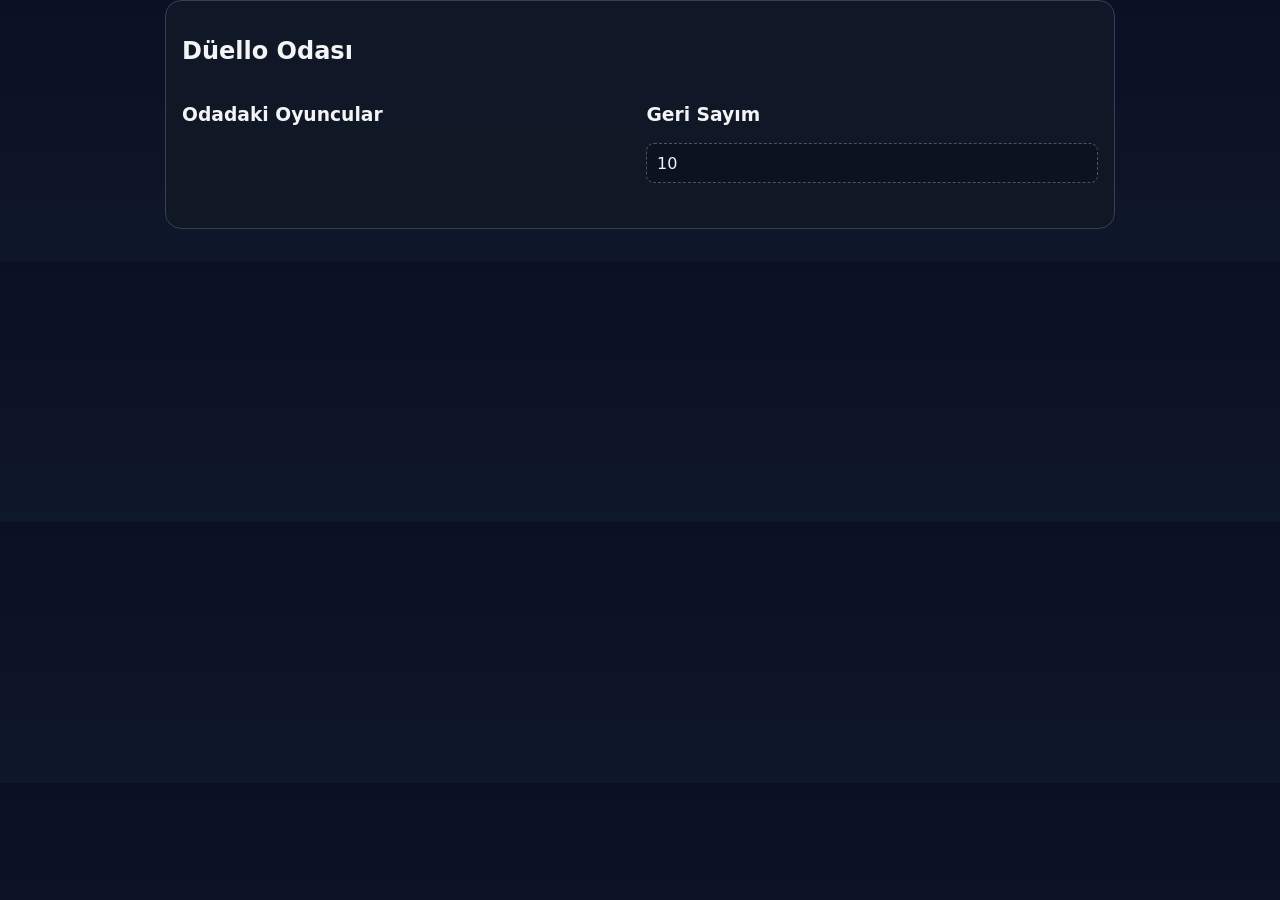
==== duel.html @ 23c55a41 "feat: add duel room window with participants and 10s auto timer" ====
<!doctype html>
<html lang="tr">
  <head>
    <meta charset="UTF-8" />
    <meta name="viewport" content="width=device-width, initial-scale=1.0" />
    <title>Düello Odası</title>
    <link rel="stylesheet" href="style.css" />
  </head>
  <body>
    <main class="container">
      <section class="card">
        <h2 id="roomTitle">Düello Odası</h2>
        <p id="roomMeta" class="muted"></p>
        <div class="duel-grid">
          <div>
            <h3>Odadaki Oyuncular</h3>
            <ul id="participantsList"></ul>
          </div>
          <div>
            <h3>Geri Sayım</h3>
            <p id="countdownText" class="code-box">10</p>
          </div>
        </div>
      </section>

      <section id="duelQuizSection" class="card hidden">
        <div class="row-between">
          <h2>Düello Sorusu</h2>
          <span id="duelProgress" class="badge">1/5</span>
        </div>
        <p id="duelQuestionMeta" class="muted"></p>
        <h3 id="duelQuestionText"></h3>
        <div id="duelChoices" class="choices"></div>
        <p id="duelFeedback"></p>
      </section>

      <section id="duelResultSection" class="card hidden">
        <h2>Sonuç</h2>
        <p id="duelScore"></p>
        <h3>Liderlik</h3>
        <ul id="duelLeaderboard"></ul>
      </section>
    </main>
    <script src="duel.js"></script>
  </body>
</html>
---- style.css ----
:root {
  --bg: #0f172a;
  --card: #111827;
  --text: #f3f4f6;
  --muted: #9ca3af;
  --accent: #22c55e;
  --accent-2: #3b82f6;
  --danger: #ef4444;
}

* { box-sizing: border-box; }

body {
  margin: 0;
  font-family: Inter, system-ui, -apple-system, Segoe UI, Roboto, sans-serif;
  background: linear-gradient(180deg, #0b1024 0%, var(--bg) 100%);
  color: var(--text);
}

.topbar {
  padding: 2rem 1rem 1rem;
  text-align: center;
}

.topbar h1 { margin: 0 0 0.5rem; }
.topbar p { margin: 0; color: var(--muted); }

.container {
  width: min(950px, 92vw);
  margin: 0 auto 2rem;
  display: grid;
  gap: 1rem;
}

.card {
  background: rgba(17, 24, 39, 0.92);
  border: 1px solid #374151;
  border-radius: 16px;
  padding: 1rem;
}

.hidden { display: none !important; }

.btn {
  border: none;
  padding: 0.7rem 1rem;
  border-radius: 10px;
  cursor: pointer;
  background: #374151;
  color: white;
  font-weight: 600;
}

.btn.primary { background: var(--accent-2); }
.btn:hover { opacity: 0.9; }

.mode-buttons, .actions {
  display: flex;
  gap: 0.6rem;
  flex-wrap: wrap;
}

.category-grid, .duel-grid {
  display: grid;
  grid-template-columns: repeat(auto-fit, minmax(220px, 1fr));
  gap: 0.8rem;
  margin-bottom: 0.8rem;
}

label {
  display: flex;
  flex-direction: column;
  gap: 0.4rem;
  font-size: 0.95rem;
}

select, input {
  padding: 0.6rem;
  border-radius: 8px;
  border: 1px solid #4b5563;
  background: #111827;
  color: white;
}

.choices {
  display: grid;
  gap: 0.6rem;
}

.choice-btn {
  text-align: left;
  background: #1f2937;
  border: 1px solid #374151;
}

.choice-btn.correct { background: #14532d; border-color: #16a34a; }
.choice-btn.wrong { background: #7f1d1d; border-color: var(--danger); }

.muted { color: var(--muted); }
.badge {
  background: #1e293b;
  border: 1px solid #334155;
  border-radius: 999px;
  padding: 0.2rem 0.6rem;
}

.row-between {
  display: flex;
  align-items: center;
  justify-content: space-between;
}

.code-box {
  padding: 0.6rem;
  border-radius: 8px;
  background: #0b1220;
  border: 1px dashed #475569;
}

.explanation {
  border-left: 3px solid var(--accent);
  padding-left: 0.6rem;
}
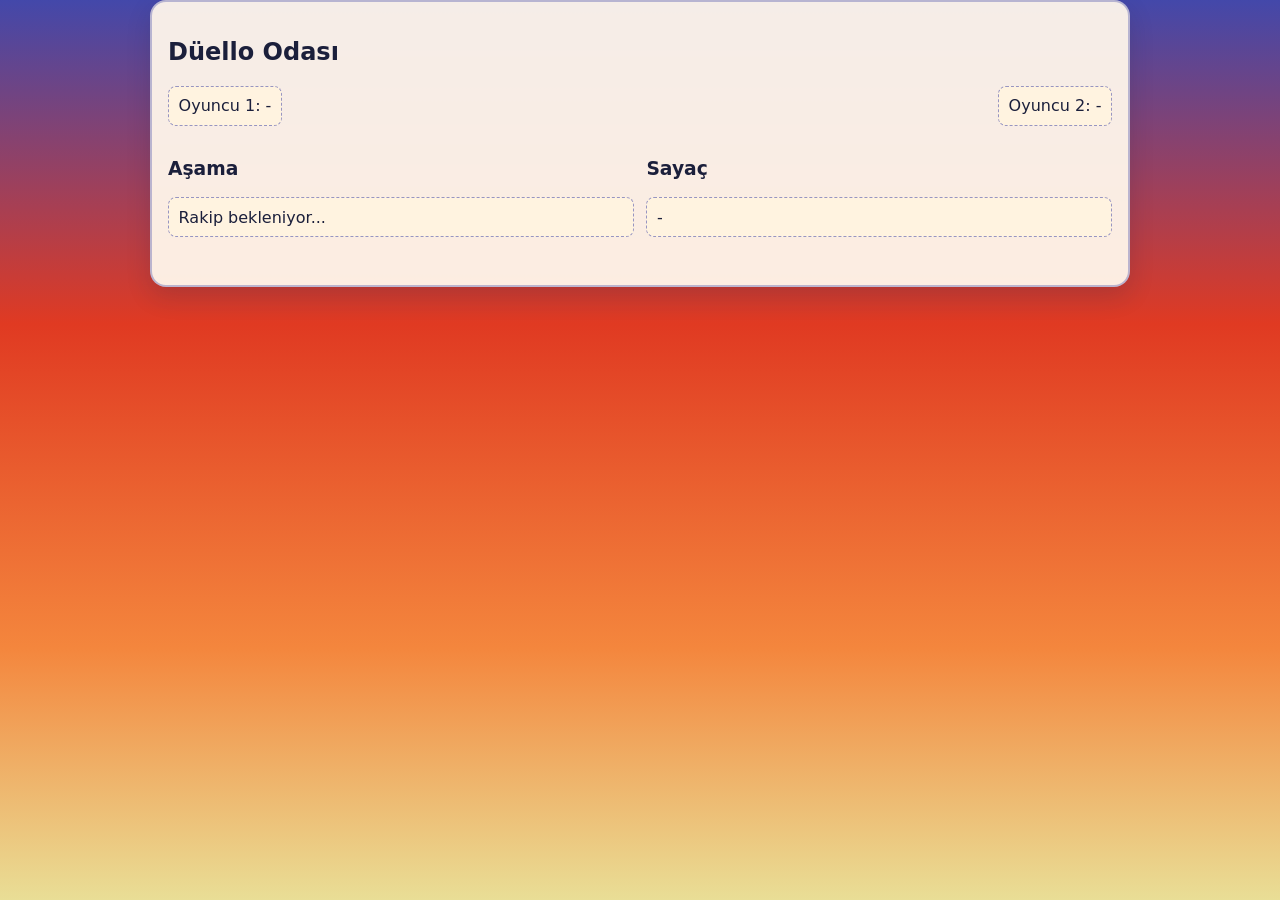
==== commit 593d9ffa: "feat: implement synchronized duel rooms with copyable codes and sudden death" ====
--- a/duel.html
+++ b/duel.html
@@ -11,34 +11,39 @@
       <section class="card">
         <h2 id="roomTitle">Düello Odası</h2>
         <p id="roomMeta" class="muted"></p>
-        <div class="duel-grid">
+
+        <div class="row-between" style="gap:1rem; flex-wrap:wrap;">
+          <div class="code-box" id="leftPlayer">Oyuncu 1: -</div>
+          <div class="code-box" id="rightPlayer">Oyuncu 2: -</div>
+        </div>
+
+        <div class="duel-grid" style="margin-top:0.8rem;">
           <div>
-            <h3>Odadaki Oyuncular</h3>
-            <ul id="participantsList"></ul>
+            <h3>Aşama</h3>
+            <p id="phaseText" class="code-box">Rakip bekleniyor...</p>
           </div>
           <div>
-            <h3>Geri Sayım</h3>
-            <p id="countdownText" class="code-box">10</p>
+            <h3>Sayaç</h3>
+            <p id="countdownText" class="code-box">-</p>
           </div>
         </div>
+        <p id="answeredEarlyText" class="muted"></p>
       </section>
 
       <section id="duelQuizSection" class="card hidden">
         <div class="row-between">
           <h2>Düello Sorusu</h2>
-          <span id="duelProgress" class="badge">1/5</span>
+          <span id="duelProgress" class="badge">1/10</span>
         </div>
         <p id="duelQuestionMeta" class="muted"></p>
         <h3 id="duelQuestionText"></h3>
         <div id="duelChoices" class="choices"></div>
-        <p id="duelFeedback"></p>
       </section>
 
       <section id="duelResultSection" class="card hidden">
         <h2>Sonuç</h2>
-        <p id="duelScore"></p>
-        <h3>Liderlik</h3>
-        <ul id="duelLeaderboard"></ul>
+        <p id="duelWinner"></p>
+        <ul id="duelScoreBoard"></ul>
       </section>
     </main>
     <script src="duel.js"></script>
--- a/style.css
+++ b/style.css
@@ -1,11 +1,11 @@
 :root {
-  --bg: #0f172a;
-  --card: #111827;
-  --text: #f3f4f6;
-  --muted: #9ca3af;
-  --accent: #22c55e;
-  --accent-2: #3b82f6;
-  --danger: #ef4444;
+  --pal-indigo: #4348aa;
+  --pal-red: #e03a22;
+  --pal-orange: #f4863d;
+  --pal-cream: #e9de96;
+  --text-dark: #1b1f3b;
+  --text-light: #fff7eb;
+  --danger: #b91c1c;
 }
 
 * { box-sizing: border-box; }
@@ -13,30 +13,33 @@
 body {
   margin: 0;
   font-family: Inter, system-ui, -apple-system, Segoe UI, Roboto, sans-serif;
-  background: linear-gradient(180deg, #0b1024 0%, var(--bg) 100%);
-  color: var(--text);
+  background: linear-gradient(180deg, var(--pal-indigo) 0%, var(--pal-red) 36%, var(--pal-orange) 72%, var(--pal-cream) 100%);
+  color: var(--text-dark);
+  min-height: 100vh;
 }
 
 .topbar {
   padding: 2rem 1rem 1rem;
   text-align: center;
+  color: var(--text-light);
 }
 
 .topbar h1 { margin: 0 0 0.5rem; }
-.topbar p { margin: 0; color: var(--muted); }
+.topbar p { margin: 0; opacity: 0.95; }
 
 .container {
-  width: min(950px, 92vw);
+  width: min(980px, 92vw);
   margin: 0 auto 2rem;
   display: grid;
   gap: 1rem;
 }
 
 .card {
-  background: rgba(17, 24, 39, 0.92);
-  border: 1px solid #374151;
+  background: rgba(255, 247, 235, 0.95);
+  border: 2px solid rgba(67, 72, 170, 0.35);
   border-radius: 16px;
   padding: 1rem;
+  box-shadow: 0 10px 25px rgba(27, 31, 59, 0.16);
 }
 
 .hidden { display: none !important; }
@@ -46,13 +49,17 @@
   padding: 0.7rem 1rem;
   border-radius: 10px;
   cursor: pointer;
-  background: #374151;
-  color: white;
-  font-weight: 600;
+  background: var(--pal-orange);
+  color: var(--text-dark);
+  font-weight: 700;
 }
 
-.btn.primary { background: var(--accent-2); }
-.btn:hover { opacity: 0.9; }
+.btn.primary {
+  background: var(--pal-indigo);
+  color: var(--text-light);
+}
+
+.btn:hover { opacity: 0.92; }
 
 .mode-buttons, .actions {
   display: flex;
@@ -72,14 +79,15 @@
   flex-direction: column;
   gap: 0.4rem;
   font-size: 0.95rem;
+  font-weight: 600;
 }
 
 select, input {
   padding: 0.6rem;
   border-radius: 8px;
-  border: 1px solid #4b5563;
-  background: #111827;
-  color: white;
+  border: 1px solid rgba(67, 72, 170, 0.4);
+  background: #fff7eb;
+  color: var(--text-dark);
 }
 
 .choices {
@@ -89,17 +97,28 @@
 
 .choice-btn {
   text-align: left;
-  background: #1f2937;
-  border: 1px solid #374151;
+  background: #fff3e0;
+  border: 1px solid rgba(67, 72, 170, 0.35);
 }
 
-.choice-btn.correct { background: #14532d; border-color: #16a34a; }
-.choice-btn.wrong { background: #7f1d1d; border-color: var(--danger); }
+.choice-btn.correct {
+  background: #d9f99d;
+  border-color: #65a30d;
+}
 
-.muted { color: var(--muted); }
+.choice-btn.wrong {
+  background: #fecaca;
+  border-color: var(--danger);
+}
+
+.muted {
+  color: #454b73;
+}
+
 .badge {
-  background: #1e293b;
-  border: 1px solid #334155;
+  background: var(--pal-indigo);
+  color: var(--text-light);
+  border: 1px solid rgba(255, 247, 235, 0.5);
   border-radius: 999px;
   padding: 0.2rem 0.6rem;
 }
@@ -113,11 +132,11 @@
 .code-box {
   padding: 0.6rem;
   border-radius: 8px;
-  background: #0b1220;
-  border: 1px dashed #475569;
+  background: #fff3e0;
+  border: 1px dashed rgba(67, 72, 170, 0.55);
 }
 
 .explanation {
-  border-left: 3px solid var(--accent);
+  border-left: 4px solid var(--pal-red);
   padding-left: 0.6rem;
 }
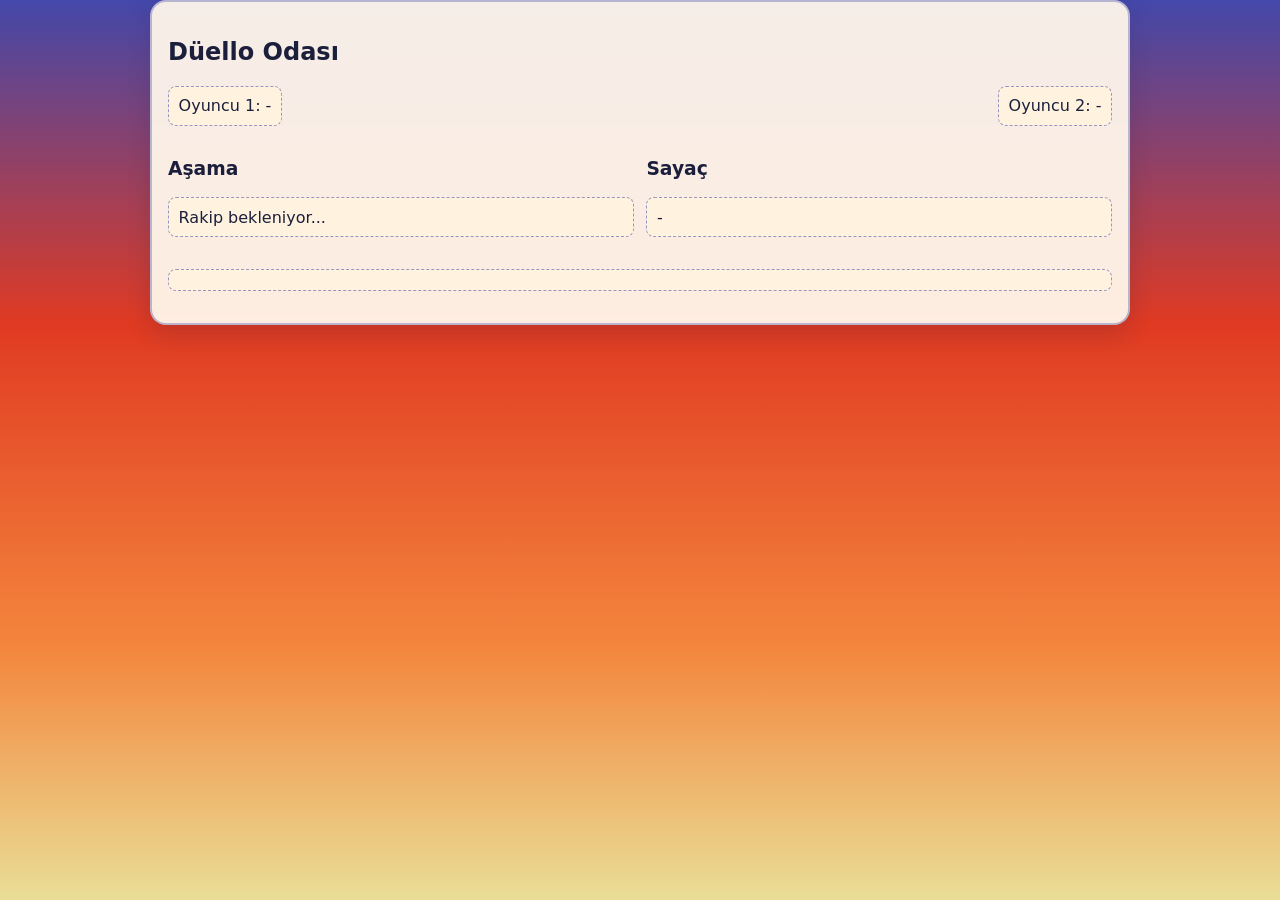
==== commit 3511ccfd: "feat: overhaul duel UX with auto room entry, synced rounds, and time tiebreak" ====
--- a/duel.html
+++ b/duel.html
@@ -27,6 +27,7 @@
             <p id="countdownText" class="code-box">-</p>
           </div>
         </div>
+        <p id="duelLiveScore" class="code-box"></p>
         <p id="answeredEarlyText" class="muted"></p>
       </section>
 
--- a/style.css
+++ b/style.css
@@ -140,3 +140,18 @@
   border-left: 4px solid var(--pal-red);
   padding-left: 0.6rem;
 }
+
+
+.choice-selected {
+  outline: 2px solid rgba(67, 72, 170, 0.75);
+}
+
+.pulse-ok {
+  animation: pulseOk 0.6s ease;
+}
+
+@keyframes pulseOk {
+  0% { transform: scale(1); }
+  50% { transform: scale(1.02); }
+  100% { transform: scale(1); }
+}
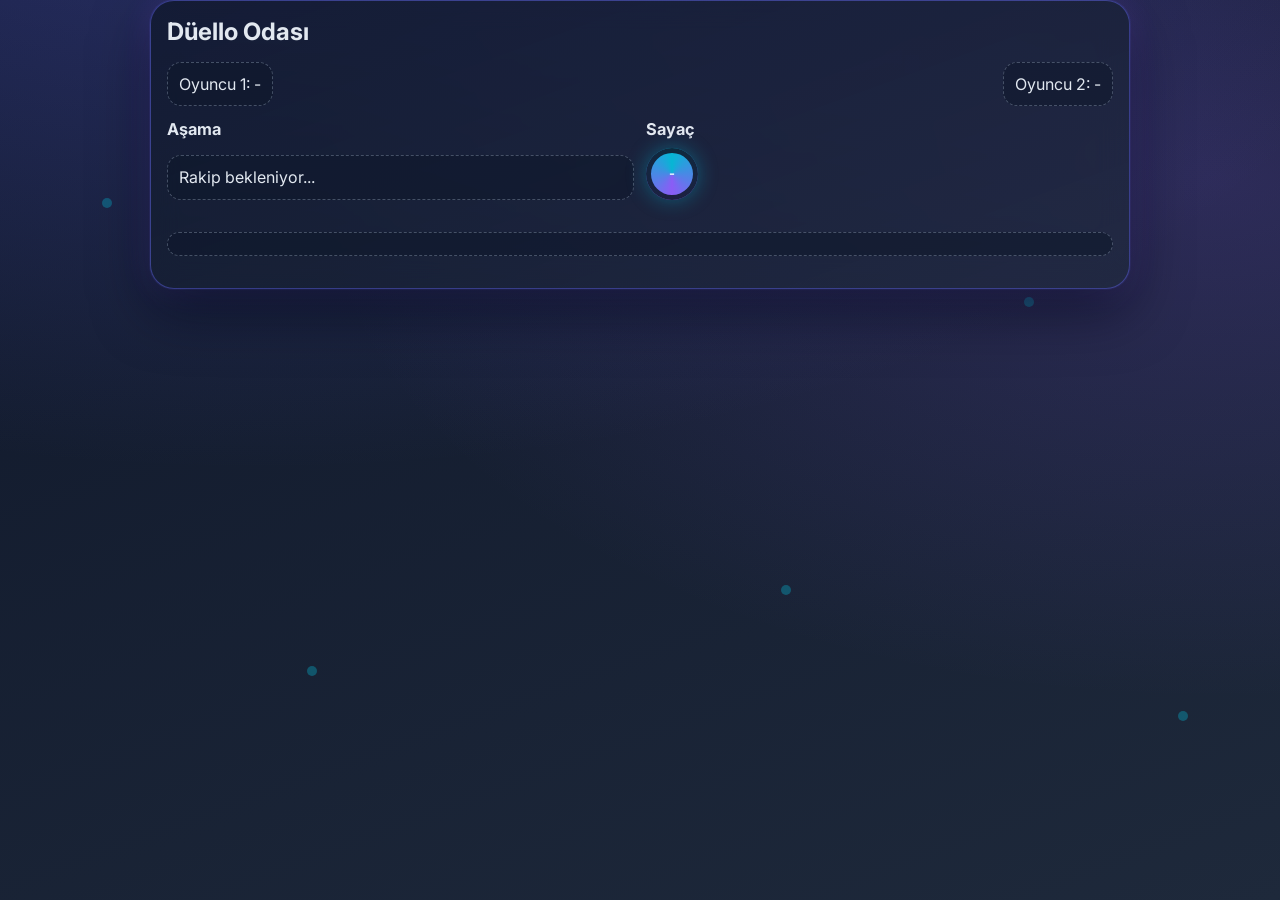
==== commit 54e34bda: "feat: deliver modern animated premium UI refresh" ====
--- a/duel.html
+++ b/duel.html
@@ -4,11 +4,16 @@
     <meta charset="UTF-8" />
     <meta name="viewport" content="width=device-width, initial-scale=1.0" />
     <title>Düello Odası</title>
+    <link rel="preconnect" href="https://fonts.googleapis.com" />
+    <link rel="preconnect" href="https://fonts.gstatic.com" crossorigin />
+    <link href="https://fonts.googleapis.com/css2?family=Inter:wght@400;500;600;700;800&display=swap" rel="stylesheet" />
     <link rel="stylesheet" href="style.css" />
   </head>
   <body>
-    <main class="container">
-      <section class="card">
+    <div class="bg-particles" aria-hidden="true"><span></span><span></span><span></span><span></span><span></span><span></span></div>
+
+    <main class="container page-enter">
+      <section class="card question-card">
         <h2 id="roomTitle">Düello Odası</h2>
         <p id="roomMeta" class="muted"></p>
 
@@ -24,29 +29,35 @@
           </div>
           <div>
             <h3>Sayaç</h3>
-            <p id="countdownText" class="code-box">-</p>
+            <div class="timer-circle"><span id="countdownText">-</span></div>
           </div>
         </div>
+
         <p id="duelLiveScore" class="code-box"></p>
         <p id="answeredEarlyText" class="muted"></p>
       </section>
 
-      <section id="duelQuizSection" class="card hidden">
+      <section id="duelQuizSection" class="card question-card hidden">
         <div class="row-between">
           <h2>Düello Sorusu</h2>
           <span id="duelProgress" class="badge">1/10</span>
+        </div>
+        <div class="progress-track" aria-hidden="true">
+          <div id="duelProgressFill" class="progress-fill"></div>
         </div>
         <p id="duelQuestionMeta" class="muted"></p>
         <h3 id="duelQuestionText"></h3>
         <div id="duelChoices" class="choices"></div>
       </section>
 
-      <section id="duelResultSection" class="card hidden">
-        <h2>Sonuç</h2>
+      <section id="duelResultSection" class="card modal-card hidden">
+        <h2>Maç Sonu</h2>
         <p id="duelWinner"></p>
         <ul id="duelScoreBoard"></ul>
       </section>
     </main>
+
+    <script src="ui-effects.js"></script>
     <script src="duel.js"></script>
   </body>
 </html>
--- a/style.css
+++ b/style.css
@@ -1,157 +1,426 @@
 :root {
-  --pal-indigo: #4348aa;
-  --pal-red: #e03a22;
-  --pal-orange: #f4863d;
-  --pal-cream: #e9de96;
-  --text-dark: #1b1f3b;
-  --text-light: #fff7eb;
-  --danger: #b91c1c;
+  --primary: #6366f1;
+  --secondary: #8b5cf6;
+  --accent: #06b6d4;
+  --success: #10b981;
+  --warning: #f59e0b;
+  --error: #f43f5e;
+  --bg-900: #0f172a;
+  --bg-800: #1e293b;
+  --text-main: #e2e8f0;
+  --text-soft: #94a3b8;
+  --glass: rgba(15, 23, 42, 0.52);
 }
 
 * { box-sizing: border-box; }
 
 body {
   margin: 0;
-  font-family: Inter, system-ui, -apple-system, Segoe UI, Roboto, sans-serif;
-  background: linear-gradient(180deg, var(--pal-indigo) 0%, var(--pal-red) 36%, var(--pal-orange) 72%, var(--pal-cream) 100%);
-  color: var(--text-dark);
+  color: var(--text-main);
+  font-family: 'Inter', system-ui, -apple-system, Segoe UI, Roboto, sans-serif;
+  background: radial-gradient(1200px 650px at 20% -20%, rgba(99, 102, 241, 0.33), transparent),
+              radial-gradient(900px 520px at 95% 20%, rgba(139, 92, 246, 0.2), transparent),
+              linear-gradient(160deg, var(--bg-900), var(--bg-800));
   min-height: 100vh;
+  overflow-x: hidden;
+}
+
+.bg-particles {
+  position: fixed;
+  inset: 0;
+  pointer-events: none;
+  z-index: 0;
+}
+
+.bg-particles span {
+  position: absolute;
+  width: 10px;
+  height: 10px;
+  border-radius: 999px;
+  background: rgba(6, 182, 212, 0.35);
+  filter: blur(0.5px);
+  animation: floatParticle 8s ease-in-out infinite;
+}
+
+.bg-particles span:nth-child(1) { left: 8%; top: 22%; animation-delay: 0s; }
+.bg-particles span:nth-child(2) { left: 24%; top: 74%; animation-delay: 1.3s; }
+.bg-particles span:nth-child(3) { left: 46%; top: 18%; animation-delay: 2.1s; }
+.bg-particles span:nth-child(4) { left: 61%; top: 65%; animation-delay: 2.8s; }
+.bg-particles span:nth-child(5) { left: 80%; top: 33%; animation-delay: 3.5s; }
+.bg-particles span:nth-child(6) { left: 92%; top: 79%; animation-delay: 4.1s; }
+
+.glass {
+  backdrop-filter: blur(14px);
+  background: rgba(15, 23, 42, 0.5);
+  border: 1px solid rgba(148, 163, 184, 0.22);
 }
 
 .topbar {
-  padding: 2rem 1rem 1rem;
+  position: relative;
+  z-index: 1;
+  width: min(980px, 92vw);
+  margin: 1rem auto;
+  padding: 1rem 1.2rem;
+  border-radius: 20px;
   text-align: center;
-  color: var(--text-light);
-}
-
-.topbar h1 { margin: 0 0 0.5rem; }
-.topbar p { margin: 0; opacity: 0.95; }
+}
+
+.eyebrow {
+  margin: 0 0 0.35rem;
+  color: var(--text-soft);
+  font-size: 0.72rem;
+  letter-spacing: 0.16em;
+}
+
+.gradient-title {
+  margin: 0;
+  font-size: clamp(1.7rem, 5vw, 2.6rem);
+  line-height: 1.1;
+  background: linear-gradient(90deg, var(--primary), var(--secondary), var(--accent), var(--primary));
+  background-size: 240% 100%;
+  -webkit-background-clip: text;
+  background-clip: text;
+  color: transparent;
+  animation: headerGradient 8s linear infinite;
+}
+
+.topbar p { margin: 0.45rem 0 0; color: var(--text-soft); }
 
 .container {
+  position: relative;
+  z-index: 1;
   width: min(980px, 92vw);
-  margin: 0 auto 2rem;
-  display: grid;
-  gap: 1rem;
+  margin: 0 auto 7rem;
+  display: grid;
+  gap: 0.9rem;
 }
 
 .card {
-  background: rgba(255, 247, 235, 0.95);
-  border: 2px solid rgba(67, 72, 170, 0.35);
-  border-radius: 16px;
+  position: relative;
+  border-radius: 24px;
   padding: 1rem;
-  box-shadow: 0 10px 25px rgba(27, 31, 59, 0.16);
-}
+  background: linear-gradient(160deg, rgba(15, 23, 42, 0.75), rgba(30, 41, 59, 0.66));
+  border: 1px solid rgba(148, 163, 184, 0.22);
+  box-shadow: 0 15px 40px rgba(2, 6, 23, 0.45), inset 0 1px 0 rgba(255, 255, 255, 0.03);
+}
+
+.card-float { animation: cardIn 0.55s ease both; }
+.question-card {
+  backdrop-filter: blur(14px);
+  border-color: rgba(99, 102, 241, 0.45);
+  box-shadow: 0 22px 55px rgba(2, 6, 23, 0.52), 0 0 0 1px rgba(99, 102, 241, 0.14), 0 0 32px rgba(139, 92, 246, 0.22);
+}
+
+h2, h3, h4 { margin: 0 0 0.55rem; }
+h3 { font-size: 1.02rem; }
 
 .hidden { display: none !important; }
-
-.btn {
-  border: none;
-  padding: 0.7rem 1rem;
-  border-radius: 10px;
-  cursor: pointer;
-  background: var(--pal-orange);
-  color: var(--text-dark);
-  font-weight: 700;
-}
-
-.btn.primary {
-  background: var(--pal-indigo);
-  color: var(--text-light);
-}
-
-.btn:hover { opacity: 0.92; }
 
 .mode-buttons, .actions {
   display: flex;
+  gap: 0.55rem;
+  flex-wrap: wrap;
+}
+
+.btn {
+  position: relative;
+  overflow: hidden;
+  border: none;
+  border-radius: 16px;
+  padding: 0.8rem 1rem;
+  min-height: 48px;
+  font-weight: 700;
+  color: #ecfeff;
+  cursor: pointer;
+  background: linear-gradient(135deg, rgba(6, 182, 212, 0.9), rgba(99, 102, 241, 0.9));
+  box-shadow: 0 8px 18px rgba(6, 182, 212, 0.2), inset 0 0 0 1px rgba(255, 255, 255, 0.2);
+  transition: transform 0.35s ease, box-shadow 0.35s ease, filter 0.35s ease;
+}
+
+.btn.primary {
+  background: linear-gradient(135deg, var(--primary), var(--secondary));
+  box-shadow: 0 10px 24px rgba(99, 102, 241, 0.35);
+}
+
+.btn:hover {
+  transform: scale(1.05);
+  filter: brightness(1.06);
+  box-shadow: 0 12px 26px rgba(139, 92, 246, 0.45);
+}
+
+.btn:active { transform: scale(0.98); }
+.btn:disabled { opacity: 0.45; cursor: not-allowed; transform: none; }
+
+.ripple {
+  position: absolute;
+  border-radius: 999px;
+  transform: scale(0);
+  animation: ripple 0.55s ease-out;
+  background: rgba(255, 255, 255, 0.35);
+  pointer-events: none;
+}
+
+.nav-tab {
+  display: inline-flex;
+  align-items: center;
+  gap: 0.45rem;
+}
+.nav-tab.active {
+  outline: 1px solid rgba(6, 182, 212, 0.65);
+  box-shadow: 0 0 0 1px rgba(6, 182, 212, 0.4), 0 10px 24px rgba(6, 182, 212, 0.3);
+}
+
+.category-cards {
+  display: grid;
+  grid-template-columns: repeat(3, minmax(0, 1fr));
   gap: 0.6rem;
-  flex-wrap: wrap;
+  margin-bottom: 0.8rem;
+}
+
+.category-card {
+  padding: 0.8rem 0.7rem;
+  border-radius: 18px;
+  text-align: center;
+  background: linear-gradient(135deg, rgba(99, 102, 241, 0.22), rgba(6, 182, 212, 0.15));
+  border: 1px solid rgba(99, 102, 241, 0.35);
+  box-shadow: 0 8px 18px rgba(15, 23, 42, 0.35);
+  transition: transform 0.35s ease, box-shadow 0.35s ease;
+}
+
+.category-card span { font-size: 1.2rem; display: block; margin-bottom: 0.35rem; }
+.category-card h4 { margin: 0; font-size: 0.85rem; color: #dbeafe; }
+
+.category-card:hover {
+  transform: translateY(-4px);
+  box-shadow: 0 14px 25px rgba(99, 102, 241, 0.3), 0 0 20px rgba(6, 182, 212, 0.2);
 }
 
 .category-grid, .duel-grid {
   display: grid;
   grid-template-columns: repeat(auto-fit, minmax(220px, 1fr));
-  gap: 0.8rem;
+  gap: 0.7rem;
   margin-bottom: 0.8rem;
+}
+
+.glass-inner {
+  border-radius: 16px;
+  padding: 0.8rem;
+  background: rgba(15, 23, 42, 0.34);
+  border: 1px solid rgba(148, 163, 184, 0.22);
 }
 
 label {
   display: flex;
   flex-direction: column;
-  gap: 0.4rem;
-  font-size: 0.95rem;
-  font-weight: 600;
+  gap: 0.35rem;
+  font-size: 0.92rem;
+  color: #cbd5e1;
 }
 
 select, input {
-  padding: 0.6rem;
-  border-radius: 8px;
-  border: 1px solid rgba(67, 72, 170, 0.4);
-  background: #fff7eb;
-  color: var(--text-dark);
-}
+  border: 1px solid rgba(148, 163, 184, 0.34);
+  border-radius: 14px;
+  padding: 0.72rem;
+  min-height: 46px;
+  background: rgba(15, 23, 42, 0.6);
+  color: var(--text-main);
+}
+
+select:focus, input:focus {
+  outline: none;
+  border-color: rgba(6, 182, 212, 0.8);
+  box-shadow: 0 0 0 3px rgba(6, 182, 212, 0.18);
+}
+
+.progress-track {
+  height: 10px;
+  border-radius: 999px;
+  background: rgba(148, 163, 184, 0.18);
+  overflow: hidden;
+  margin: 0.45rem 0 0.8rem;
+}
+
+.progress-fill {
+  width: 22%;
+  height: 100%;
+  border-radius: inherit;
+  background: linear-gradient(90deg, var(--accent), var(--secondary), var(--primary));
+  background-size: 200% 100%;
+  animation: shimmer 2.2s linear infinite;
+  transition: width 0.45s ease-in-out;
+}
+
+.timer-circle {
+  width: 52px;
+  height: 52px;
+  border-radius: 50%;
+  display: grid;
+  place-items: center;
+  color: #e0f2fe;
+  background: conic-gradient(from 0deg, var(--accent), var(--secondary), var(--accent));
+  box-shadow: 0 0 20px rgba(6, 182, 212, 0.4), inset 0 0 0 5px rgba(15, 23, 42, 0.88);
+  animation: spinGlow 3s linear infinite;
+}
+.timer-circle span { font-size: 0.8rem; font-weight: 700; }
 
 .choices {
   display: grid;
-  gap: 0.6rem;
+  gap: 0.55rem;
 }
 
 .choice-btn {
   text-align: left;
-  background: #fff3e0;
-  border: 1px solid rgba(67, 72, 170, 0.35);
+  background: linear-gradient(135deg, rgba(99, 102, 241, 0.26), rgba(6, 182, 212, 0.2));
+  border: 1px solid rgba(148, 163, 184, 0.34);
+  min-height: 54px;
 }
 
 .choice-btn.correct {
-  background: #d9f99d;
-  border-color: #65a30d;
+  background: linear-gradient(135deg, rgba(16, 185, 129, 0.45), rgba(5, 150, 105, 0.45));
+  border-color: rgba(16, 185, 129, 0.9);
 }
 
 .choice-btn.wrong {
-  background: #fecaca;
-  border-color: var(--danger);
-}
-
-.muted {
-  color: #454b73;
-}
+  background: linear-gradient(135deg, rgba(244, 63, 94, 0.45), rgba(225, 29, 72, 0.45));
+  border-color: rgba(244, 63, 94, 0.9);
+  animation: shake 0.34s ease;
+}
+
+.choice-selected { outline: 2px solid rgba(6, 182, 212, 0.55); }
 
 .badge {
-  background: var(--pal-indigo);
-  color: var(--text-light);
-  border: 1px solid rgba(255, 247, 235, 0.5);
   border-radius: 999px;
-  padding: 0.2rem 0.6rem;
+  padding: 0.24rem 0.65rem;
+  color: #e0e7ff;
+  background: linear-gradient(90deg, rgba(99, 102, 241, 0.65), rgba(139, 92, 246, 0.65));
+  border: 1px solid rgba(167, 139, 250, 0.55);
 }
 
 .row-between {
   display: flex;
   align-items: center;
   justify-content: space-between;
-}
+  gap: 0.5rem;
+}
+
+.muted { color: var(--text-soft); }
 
 .code-box {
-  padding: 0.6rem;
-  border-radius: 8px;
-  background: #fff3e0;
-  border: 1px dashed rgba(67, 72, 170, 0.55);
+  border-radius: 14px;
+  background: rgba(15, 23, 42, 0.53);
+  border: 1px dashed rgba(148, 163, 184, 0.4);
+  padding: 0.7rem;
+  color: #e2e8f0;
 }
 
 .explanation {
-  border-left: 4px solid var(--pal-red);
-  padding-left: 0.6rem;
-}
-
-
-.choice-selected {
-  outline: 2px solid rgba(67, 72, 170, 0.75);
-}
-
-.pulse-ok {
-  animation: pulseOk 0.6s ease;
+  border-left: 3px solid var(--accent);
+  padding-left: 0.7rem;
+  color: #cbd5e1;
+}
+
+.modal-card {
+  position: fixed;
+  inset: 0;
+  margin: auto;
+  width: min(520px, 90vw);
+  height: fit-content;
+  background: rgba(15, 23, 42, 0.82);
+  backdrop-filter: blur(18px);
+  border: 1px solid rgba(99, 102, 241, 0.42);
+  box-shadow: 0 25px 60px rgba(2, 6, 23, 0.7);
+  animation: modalIn 0.45s ease both;
+  z-index: 25;
+}
+
+.bottom-nav {
+  position: fixed;
+  z-index: 20;
+  left: 50%;
+  transform: translateX(-50%);
+  bottom: 0.75rem;
+  width: min(700px, calc(100vw - 1rem));
+  border-radius: 20px;
+  display: grid;
+  grid-template-columns: repeat(4, 1fr);
+  gap: 0.35rem;
+  padding: 0.45rem;
+}
+
+.nav-item {
+  border: none;
+  border-radius: 14px;
+  min-height: 48px;
+  color: var(--text-soft);
+  background: transparent;
+  display: grid;
+  place-items: center;
+  gap: 0.05rem;
+  transition: all 0.35s ease;
+}
+
+.nav-item.active,
+.nav-item:hover {
+  color: #e0e7ff;
+  background: linear-gradient(120deg, rgba(99, 102, 241, 0.32), rgba(6, 182, 212, 0.28));
+}
+
+.page-enter { animation: pageIn 0.5s ease both; }
+.pulse-ok { animation: pulseOk 0.45s ease; }
+
+@media (max-width: 720px) {
+  .container { margin-bottom: 6.5rem; }
+  .category-cards { grid-template-columns: 1fr; }
+}
+
+@keyframes ripple {
+  to { transform: scale(4); opacity: 0; }
+}
+
+@keyframes cardIn {
+  from { opacity: 0; transform: translateY(18px); }
+  to { opacity: 1; transform: translateY(0); }
+}
+
+@keyframes pageIn {
+  from { opacity: 0; transform: translateY(8px); }
+  to { opacity: 1; transform: translateY(0); }
+}
+
+@keyframes modalIn {
+  from { opacity: 0; transform: translateY(10px) scale(0.9); }
+  to { opacity: 1; transform: translateY(0) scale(1); }
 }
 
 @keyframes pulseOk {
-  0% { transform: scale(1); }
-  50% { transform: scale(1.02); }
-  100% { transform: scale(1); }
-}
+  0% { box-shadow: 0 0 0 rgba(16, 185, 129, 0); }
+  50% { box-shadow: 0 0 28px rgba(16, 185, 129, 0.65); }
+  100% { box-shadow: 0 0 0 rgba(16, 185, 129, 0); }
+}
+
+@keyframes shake {
+  0%, 100% { transform: translateX(0); }
+  25% { transform: translateX(-4px); }
+  50% { transform: translateX(4px); }
+  75% { transform: translateX(-3px); }
+}
+
+@keyframes shimmer {
+  0% { background-position: 0% 50%; }
+  100% { background-position: 200% 50%; }
+}
+
+@keyframes spinGlow {
+  0% { transform: rotate(0); }
+  100% { transform: rotate(360deg); }
+}
+
+@keyframes headerGradient {
+  0% { background-position: 0% 50%; }
+  100% { background-position: 200% 50%; }
+}
+
+@keyframes floatParticle {
+  0%, 100% { transform: translateY(0); opacity: 0.35; }
+  50% { transform: translateY(-15px); opacity: 0.8; }
+}
